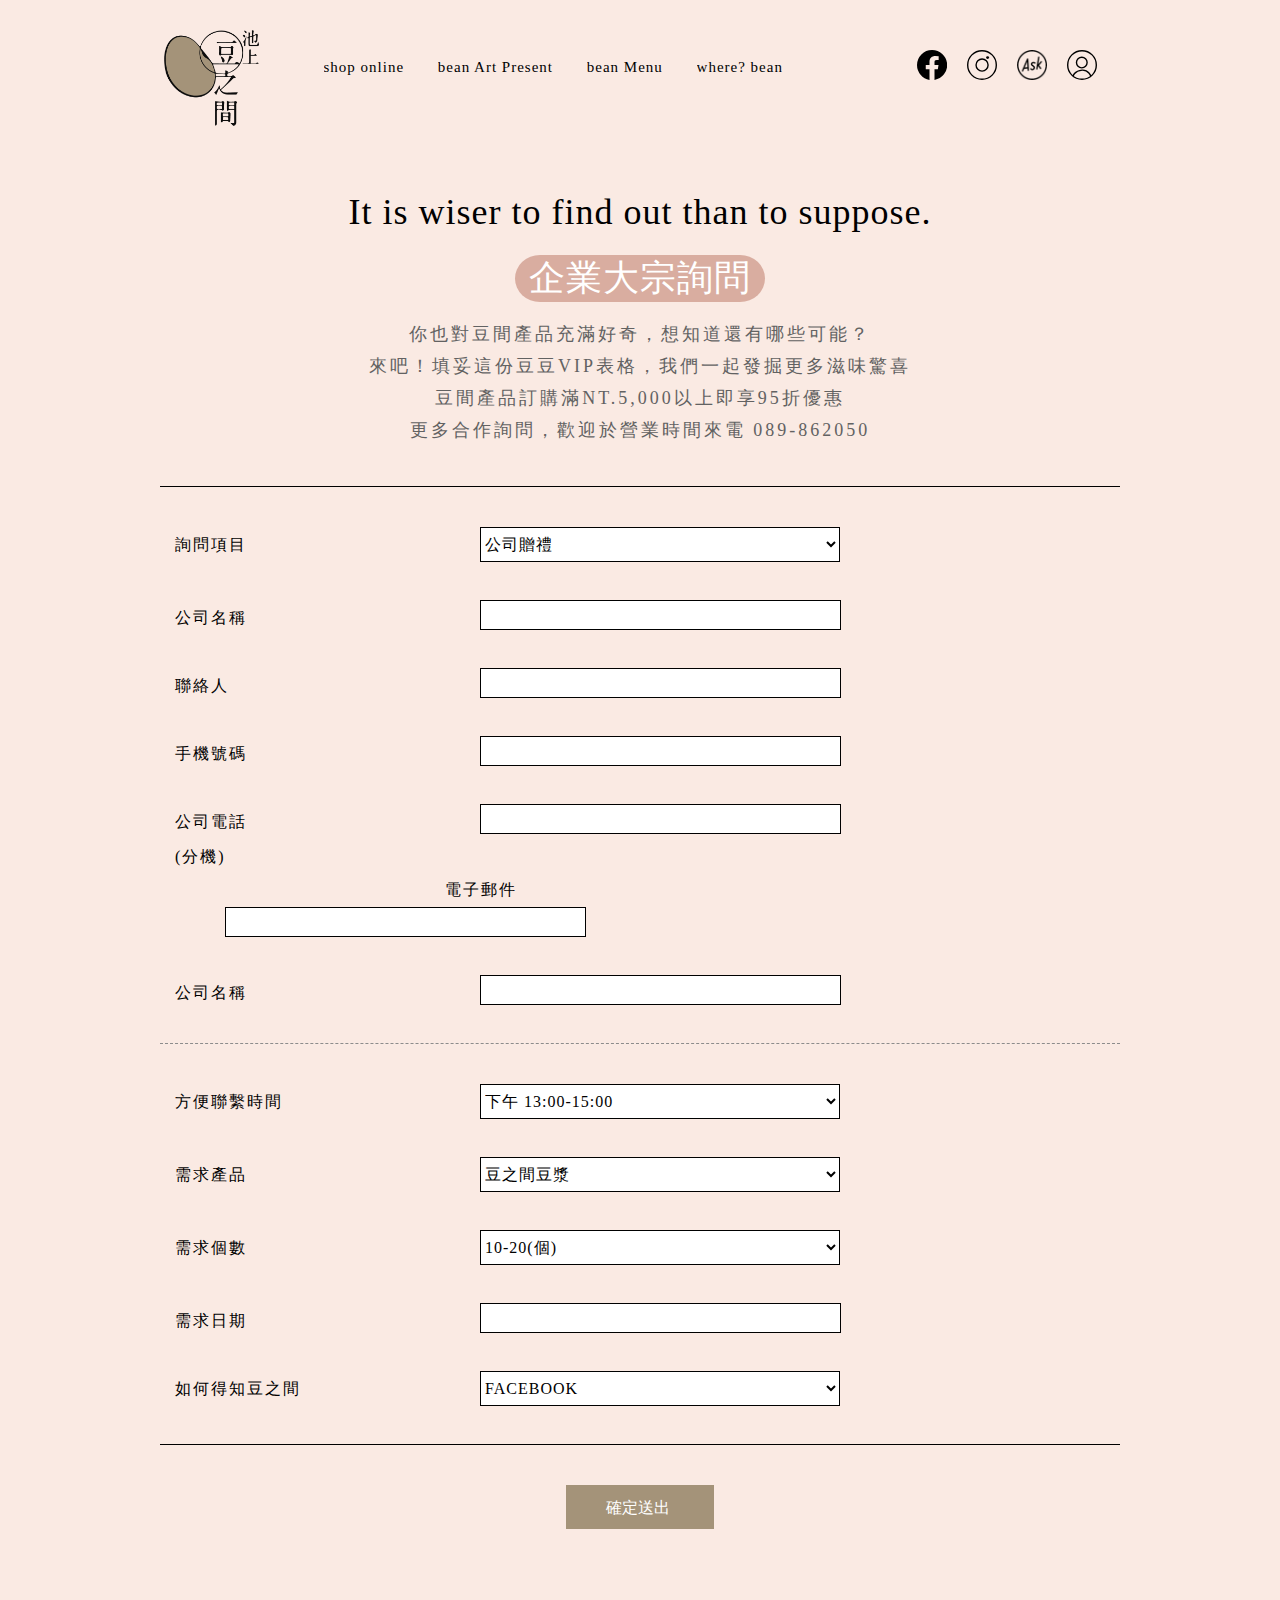
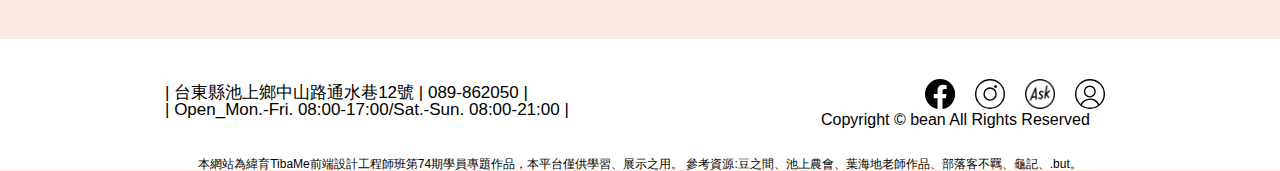
==== AK.html @ b2ef9e24 "0228" ====
<!DOCTYPE html>
<html lang="en">
<head>
    <meta charset="UTF-8">
    <meta name="viewport" content="width=device-width, initial-scale=1.0">
    <title>Ask Page</title>
    <!-- 漢堡套件 -->
    <link rel="stylesheet" href="https://fonts.googleapis.com/css?family=Montserrat:400,700https://use.fontawesome.com/releases/v5.3.1/css/all.css">
    <link href="./css/styleAK.css" rel="stylesheet" type="text/css">
</head>

<body>
    <!--------- Header --------->
    <div class="desktop-topmenuWrap">
        <div class="BLOGO">
            <a href="index.html">
                <img src="photo/b-logo/LOGO.png" alt="#">
            </a>
            
        </div>
        
        <section class="desktop-topmenuList">
            <nav class="en">
              <a href="PL.html"><span data-hover="線上購買">shop online</span></a>
              <a href="Art.html"><span data-hover="線上探索豆間">bean Art Present</span></a>
              <a href="RM.html"><span data-hover="豆間菜單">bean Menu</span></a>
              <a href="MP.html"><span data-hover="尋找豆間">where? bean</span></a>
            </nav>
        </section>

        <ul class="top-linkList">
            <li class="lw-fb" ><a href="#" target="_blank">
                <img src="./photo/b-logo/b-fb.svg" alt="#">
            </a></li>
            <li class="lw-ig"><a href="#" target="_blank">
                <img src="./photo/b-logo/b-ig.svg" alt="#">
            </a></li>
            <li class="lw-reservation"><a href="AK.html" target="_blank">
                <img src="./photo/b-logo/b-ask.png" alt="#">
            </a></li>
            <li class="lw-bag opencart"><a href="SC.html" target="_blank">
                <img src="./photo/b-logo/b-cart.svg" alt="#">
            </a></li>
        </ul>

        <!-- 漢堡 -->
        <div id="webapp_cover">
            <div id="menu_button">
              <input type="checkbox" id="menu_checkbox">
              <label for="menu_checkbox" id="menu_label">
                <div id="menu_text_bar"></div>
              </label>
            </div>
        </div>
    </div>

    <!-- mobile展開區域 -->
    
    <div class="menu_body" id="menubody">
        <div class="mtw-logo">
            <a href="index.html">
                <img src="photo/b-logo/LOGO.png" alt="">
            </a>
        </div>
        <ul class="mobile-topmenuList">
            <li>
                <div class="en">
                    <a href="PL.html">shop online|線上購買</a>
                </div>
            </li>
            <li>
                <div class="en">
                    <a href="Art.html">bean Art Present|線上探索豆間</a>
                </div>
            </li>
            <li>
                <div class="en">
                    <a href="RM.html">bean Menu|豆間菜單</a>
                </div>
            </li>
            <li>
                <div class="en">
                    <a href="MP.html">where? bean|尋找豆間</a>
                </div>
            </li>
        </ul>

        <ul class="mobile-linkList">
            <li class="lw-fb">
                <a href="#" target="_blank">
                    <img src="photo/p-logo/p-fb.svg" alt="#">
                </a>
            </li>
            <li class="lw-ig">
                <a href="#" target="_blank">
                    <img src="photo/p-logo/p-ig.svg" alt="#">
                </a>
            </li>
            <li class="lw-ask">
                <a href="AK.html">
                    <img src="photo/p-logo/p-ask.svg" alt="#">
                </a>
            </li>
            <li class="lw-bag">
                <a href="SC.html">
                    <img src="photo/p-logo/p-cart.svg" alt="#">
                </a>
            </li>
        </ul>
    </div>


    <!--------- Main-content --------->
    <div class="formenter-outWrap">
        <div class="ryder-width">
            <div class="slogan-area">
                <div class="en">
                    It is wiser to find out than to suppose.
                    <br>
                    <div class="biglogo"style="margin-top: 20px;">
                        <span>企業大宗詢問</span>
                    </div>
                </div>
                    
                
                <div class="ch">
                    你也對豆間產品充滿好奇，想知道還有哪些可能？
                    <br>
                    來吧！填妥這份豆豆VIP表格，我們一起發掘更多滋味驚喜
                    <br>
                    豆間產品訂購滿NT.5,000以上即享95折優惠
                    <br>
                    更多合作詢問，歡迎於營業時間來電 089-862050
                </div>
            </div>
        
            <form action="#" class="row-cartForm-askForm">
                <div class="row-columns-large-7">
                    <div class="columns-large3-title">詢問項目</div>
                    <div class="columns-large9-x">
                        <select name="reservation[purpose]" id="reservation_purpose" class="cart-select-required"> 
                            <option value="公司贈禮">公司贈禮</option>
                            <option value="品牌合作">品牌合作</option>
                            <option value="節慶贈禮">節慶贈禮</option>
                        </select>
                    </div>
                </div>
        
                <div class="row-columns-large-7">
                    <div class="columns-large3-title">公司名稱</div>
                    <div class="columns-large9">
                        <input type="text" name="reservation[company]" id=reservation_company_name class="required">
                    </div>
                </div>
        
                <div class="row-columns-large-7">
                    <div class="columns-large3-title">聯絡人</div>
                    <div class="columns-large9">
                        <input type="text" name="reservation[name]" id=reservation_name class="required">
                    </div>
                </div>
        
                <div class="row-columns-large-7">
                    <div class="columns-large3-title">手機號碼</div>
                    <div class="columns-large9">
                        <input type="text" name="reservation[phone]" id=reservation_phone class="required">
                    </div>
                </div>
                <div class="row-columns-large-7">
                    <div class="columns-large3-title">
                        公司電話
                        <br class="show-for-large">
                        (分機)
                    </div>
                    <div class="columns-large9">
                        <input type="text" name="reservation[company_tel]" id=reservation_company_tel class="required">
                    </div>
                </div>
        
                <div class="row-columns-large-7">
                    <div class="columns-large3-title">電子郵件</div>
                    <div class="columns-large9">
                        <input type="text" name="reservation[email]" id=reservation_email class="required">
                    </div>
                </div>
        
                <div class="row-columns-large-7">
                    <div class="columns-large3-title">公司名稱</div>
                    <div class="columns-large9">
                        <input type="text" name="reservation[company]" id=reservation_company_name class="required">
                    </div>
                </div>
        
                <!-- --第2區-- -->
                <div class="form-dashborder-container">
                    <div class="row-columns-large-7">
                        <div class="columns-large3-title">方便聯繫時間</div>
                        <div class="columns-large9-x">
                            <select name="reservation[contact_time]" id="reservation_contact_time" class="cart-select-required"> 
                                <option value="下午 13:00-15:00">下午 13:00-15:00</option>
                                <option value="下午 15:00-17:00">下午 15:00-17:00</option>
                                <option value="晚上 17:00-20:00">晚上 17:00-20:00</option>
                            </select>
                        </div>
                    </div>
        
                    <div class="row-columns-large-7">
                        <div class="columns-large3-title">需求產品</div>
                        <div class="columns-large9-x">
                            <select name="reservation[product]" id="reservation_product" class="cart-select-required"> 
                                <option value="豆之間豆漿">豆之間豆漿</option>
                                <option value="豆之間豆包">豆之間豆包</option>
                                <option value="豆之間豆干">豆之間豆干</option>
                            </select>
                        </div>
                    </div>
        
                    <div class="row-columns-large-7">
                        <div class="columns-large3-title">需求個數</div>
                        <div class="columns-large9-x">
                            <select name="reservation[quantity]" id="reservation_quantity" class="cart-select-required"> 
                                <option value="1">10-20(個)</option>
                                <option value="2">20-30(個)</option>
                                <option value="3">30-40(個)</option>
                                <option value="4">40個以上</option>
                            </select>
                        </div>
                    </div>
        
                    <div class="row-columns-large-7">
                        <div class="columns-large3-title">需求日期</div>
                        <div class="columns-large9">
                            <input type="text" name="reservation[tasting_date]" id=reservation_tasting_date class="pickupdate-after-day-required">
                        </div>
                    </div>
        
                    <div class="row-columns-large-7">
                        <div class="columns-large3-title">如何得知豆之間</div>
                        <div class="columns-large9-x">
                            <select name="reservation[purpose]" id="reservation_purpose" class="cart-select-required"> 
                                <option value="FACEBOOK">FACEBOOK</option>
                                <option value="Instagram">Instagram</option>
                                <option value="部落格介紹">部落格介紹</option>
                                <option value="報章雜誌">報章雜誌</option>
                            </select>
                        </div>
                    </div>
        
                </div>
        
            </form>
        
            <div class="black-item">
                <a href="AS.html" id="sbsSend">
                    <span class="white">確定送出</span>
                </a>
            </div>
    
        </div>

    </div>
    
    

    <!--------- Footer --------->
    <div class=desktop-footerWrap>
        <div class="content">
            <div class="infor"> 
                | 
                <a href="https://www.google.com/maps/place/%E6%B1%A0%E4%B8%8A%E8%B1%86%E4%B9%8B%E9%96%93/@23.1247488,121.2197236,15z/data=!4m2!3m1!1s0x0:0xb114d01d9bbf8af8?sa=X&ved=2ahUKEwii4aOA_8z1AhWHPZQKHaA2DVEQ_BJ6BAgeEAU" target="_blank">台東縣池上鄉中山路通水巷12號</a>
                | 
                <a href="tel:089862050">089-862050</a>
                |
                <br>
                | Open_Mon.-Fri. 08:00-17:00/Sat.-Sun. 08:00-21:00 | 
                
            </div>
    
    
            <div class="rightside">
                <ul class="footer-linkList">
                    <li class="lw-fb" ><a href="#" target="_blank">
                        <img src="./photo/b-logo/b-fb.svg" alt="#">
                    </a></li>
                    <li class="lw-ig"><a href="#" target="_blank">
                        <img src="./photo/b-logo/b-ig.svg" alt="#">
                    </a></li>
                    <li class="lw-reservation"><a href="AK.html" target="_blank">
                        <img src="./photo/b-logo/b-ask.png" alt="#">
                    </a></li>
                    <li class="lw-bag opencart"><a href="SC.html" target="_blank">
                        <img src="./photo/b-logo/b-cart.svg" alt="#">
                    </a></li>
                </ul>
    
                <div class="copyright">Copyright © bean All Rights Reserved​​</div>
            </div>

            


        </div>

        <div class="reference">
            <div class="reference-inner">
                <p>
                本網站為緯育TibaMe前端設計工程師班第74期學員專題作品，本平台僅供學習、展示之用。
                
                參考資源:豆之間、池上農會、葉海地老師作品、部落客不羈、龜記、.but。
                </p>
            </div>
            
        </div>
        
            
    </div>

    

    

    <!-- 收排套件 -->
    <script src="/path/to/cdn/jquery.min.js"></script><script src="https://code.jquery.com/jquery-3.6.0.min.js"></script>
    <script>
        // 收排套件
        $(document).ready(function () {
          var display_width = $(window).width();
          var hamburger = $("#menu_checkbox");
          var menu = $("#menubody");
      
          $(hamburger).click(function (e) {
            menu.toggleClass("open");
            hamburger.toggleClass("open");
          });
      
        })
    </script>
</body>
---- css/styleAK.css ----
@import url("reset.css");
@import url("H-F-b.css");


@media (min-width: 64.06125em){
    body{
        line-height:1;
        font-family: "STXihei", "HEITI TC", "黑體-繁", "微軟正黑體", "黑體", sans-serif;
        background-color: #FAEAE3;
        
    }
    
    
    
    /* content */
    .formenter-outWrap{
        padding-top: 50px;
        padding-bottom: 110px;

        transition: all 0.3s linear;
    }
    
    .ryder-width{
        max-width: 960px;
        margin-right: auto;
        margin-left: auto;
    }
    
    .slogan-area{
        margin-bottom: 40px;
        text-align: center;
    }
    
    .slogan-area .en{
        font-family: "Bree Serif", serif;
        font-size: 36px;
        letter-spacing: 1px;
        line-height: 1.3;
        color: #000;
        margin-bottom: 16px;
    
        
    }
    
    .biglogo{
        font-family: "Bree Serif", serif;
        font-size: 36px;
        letter-spacing: 1px;
        line-height: 1.3;
        margin-bottom: 16px;
    
        color: #fff;
        background-color: #D9ADA0;
        width: 26%;
        margin: 0 auto;
        border-radius: 10% / 50%;
    }

    
    
    .slogan-area .ch{
        font-family: "微軟正黑體";
        font-weight: 400;
        font-size: 18px;
        line-height: 32px;
        letter-spacing: 3px;
        color: #626262;
        
    }
    
    
    form{
        
    }
    .row-cartForm-askForm{
        font-family: "微軟正黑體";
        letter-spacing: 2px;
        color: #000;
        border-top: 1px solid #000;
        border-bottom: 1px solid #000;
        padding-top: 40px;
        margin-bottom: 40px;
        display: block;
        
        
    }
    
    .row-columns-large-7{
        margin-right: 0;
        margin-left: 0;
        padding-right: 0;
        padding-left: 0;
        float: none;
        max-width: none;
        margin-bottom: 38px;
     
    }
    
    .columns-large3-title{
        width: 25%;
        float: left;
        clear: none;
        padding-right: 0.9375rem;
        padding-left: 0.9375rem;
        line-height: 35px;
        /* position: relative; */
        left: 16.66667%;
    }
    
    .columns-large9{
        clear: none;
        width: 75%;
        padding-right: 0.9375rem;
        padding-left: 0.9375rem;
        
    }
    
    
    
    .cart-select-required{
        border-radius: 0;
        border: 1px solid #000;
        background-color: #fff;
        font-family: "微軟正黑體";
        font-size: 16px;
        letter-spacing: 1px;
        color: #000;
        float: none;
        width: 360px;
        height: 35px;
        line-height: 33px;
        margin-left: 50px;
    }
    
    input{
        font-family: "微軟正黑體";
        font-size: 16px;
        letter-spacing: 1px;
        color: #000;
        width: 323px;
        padding: 5px 18px;
        border: 1px solid #000;
        background-color: #fff;
        margin-left: 50px;
    }
    
    .form-dashborder-container{
        border-top: 1px dashed #8c8c8c;
        padding-top: 40px;
    }
    
    .black-item{
        border: 1px solid #A49379;
        font-family: "微軟正黑體";
        font-size: 16px;
        width: 146px;
        height: 42px;
        margin: 0 auto; 
        position: relative;
        background-color: #A49379;
        
    }
    
    .black-item>a{
        text-decoration: none;
        color: #FFF;
        position: absolute;
        width: 100%;
        height: 100%;
        top: 0;
        left: 0;
    }
    
    .white{
        position: absolute;
        top: 32%;
        left: 27%;
    }

    
}

@media (max-width: 64.06125em){
    body{
        line-height: 1;
        font-family: "STXihei", "HEITI TC", "黑體-繁", "微軟正黑體", "黑體", sans-serif;
        background-color: #FAEAE3;
    }
    
    /* content */
    .formenter-outWrap{
        width: auto;
        
        margin: 0 auto;
        padding: 170px 20px 80px;

        transition: all 0.3s linear;

        
        
    }
    
    .ryder-width{
        /* max-width: 960px; */
        margin-right: auto;
        margin-left: auto;
    }
    
    .slogan-area{
        margin-bottom: 40px;
        text-align: center;
    }
    
    .slogan-area .en{
        font-family: "Bree Serif", serif;
        font-size: 18px;
        margin-bottom: 13px;
        letter-spacing: 1px;
        line-height: 1.3;
        color: #000;

    }
    
    .biglogo{
        font-family: "Bree Serif", serif;
        font-size: 18px;
        letter-spacing: 1px;
        line-height: 1.5;
        margin-bottom: 16px;
    
        color: #fff;
        background-color: #D9ADA0;
        width: 35%;
        margin: 0 auto;
        border-radius: 10% / 50%;
    }

    
    
    .slogan-area .ch{
        font-family: "微軟正黑體";
        font-weight: 400;
        font-size: 16px;
        letter-spacing: 2px;
        color: #626262;
        text-decoration: none;
        line-height: 32px;
        letter-spacing: 3px;
    }
    
    
    form{
        padding-top: 24px;
        margin-bottom: 30px;

        font: 16px/1.8 "STXihei", "HEITI TC", "黑體-繁", "微軟正黑體", "黑體", sans-serif;
        letter-spacing: 2px;
        color: #000;
        border-top: 1px solid #000;
        border-bottom: 1px solid #000;

        /* max-width: 910px; */
       
        margin-right: auto;
        margin-left: auto;

        padding-right: 1.25rem;
        padding-left: 1.25rem;

    }

    .row-cartForm-askForm{
        font-family: "微軟正黑體";
        letter-spacing: 2px;
        color: #000;
        border-top: 1px solid #000;
        border-bottom: 1px solid #000;
        padding-top: 24px;
        margin-bottom: 30px;
        display: block;
        
        
    }
    
    .row-columns-large-7{
        margin-right: 0;
        margin-left: 0;
        padding-right: 0;
        padding-left: 0;
        float: none;
        /* max-width: none; */
        margin-bottom: 38px;
     
    }
    
    .columns-large3-title{

        clear: none;
        padding-right: 1.25rem;
        padding-left: 1.25rem;
        line-height: 35px;
        /* position: relative; */
        padding-top: 0;
        padding-bottom: 6px;
        
    }
    


    .columns-large9-x{
        clear: none;
        /* width: 100%; */
        padding-right: 0.9375rem;
        padding-left: 0.9375rem;
        
    }
    

    .columns-large9{
        clear: none;
        /* width: 100%; */
        padding-right: 2rem;
        padding-left: 1rem;
    
        
    }
    
    
    .cart-select-required{
        border-radius: 0;
        border: 1px solid #000;
        background-color: #fff;
        font-family: "微軟正黑體";
        font-size: 16px;
        letter-spacing: 1px;
        color: #000;
        float: none;
        width: 100%;
        height: 35px;
        padding: 0 5px;
        line-height: 31px;
        
    }
    
    input{
        font-family: "微軟正黑體";
        font-size: 16px;
        letter-spacing: 1px;
        color: #000;
        width: 100%;
        padding: 5px 9px;
        border: 1px solid #000;
        background-color: #fff;
        
    }
    
    .form-dashborder-container{
        border-top: 1px dashed #8c8c8c;
        padding-top: 20px;
    }
    
    .black-item{
        border: 1px solid #A49379;
        font-family: "微軟正黑體";
        font-size: 16px;
        width: 146px;
        height: 42px;
        margin: 0 auto; 
        position: relative;
        background-color: #A49379;
        
    }
    
    .black-item>a{
        text-decoration: none;
        color: #FFF;
        position: absolute;
        width: 100%;
        height: 100%;
        top: 0;
        left: 0;
    }
    
    .white{
        position: absolute;
        top: 32%;
        left: 27%;
    }

}
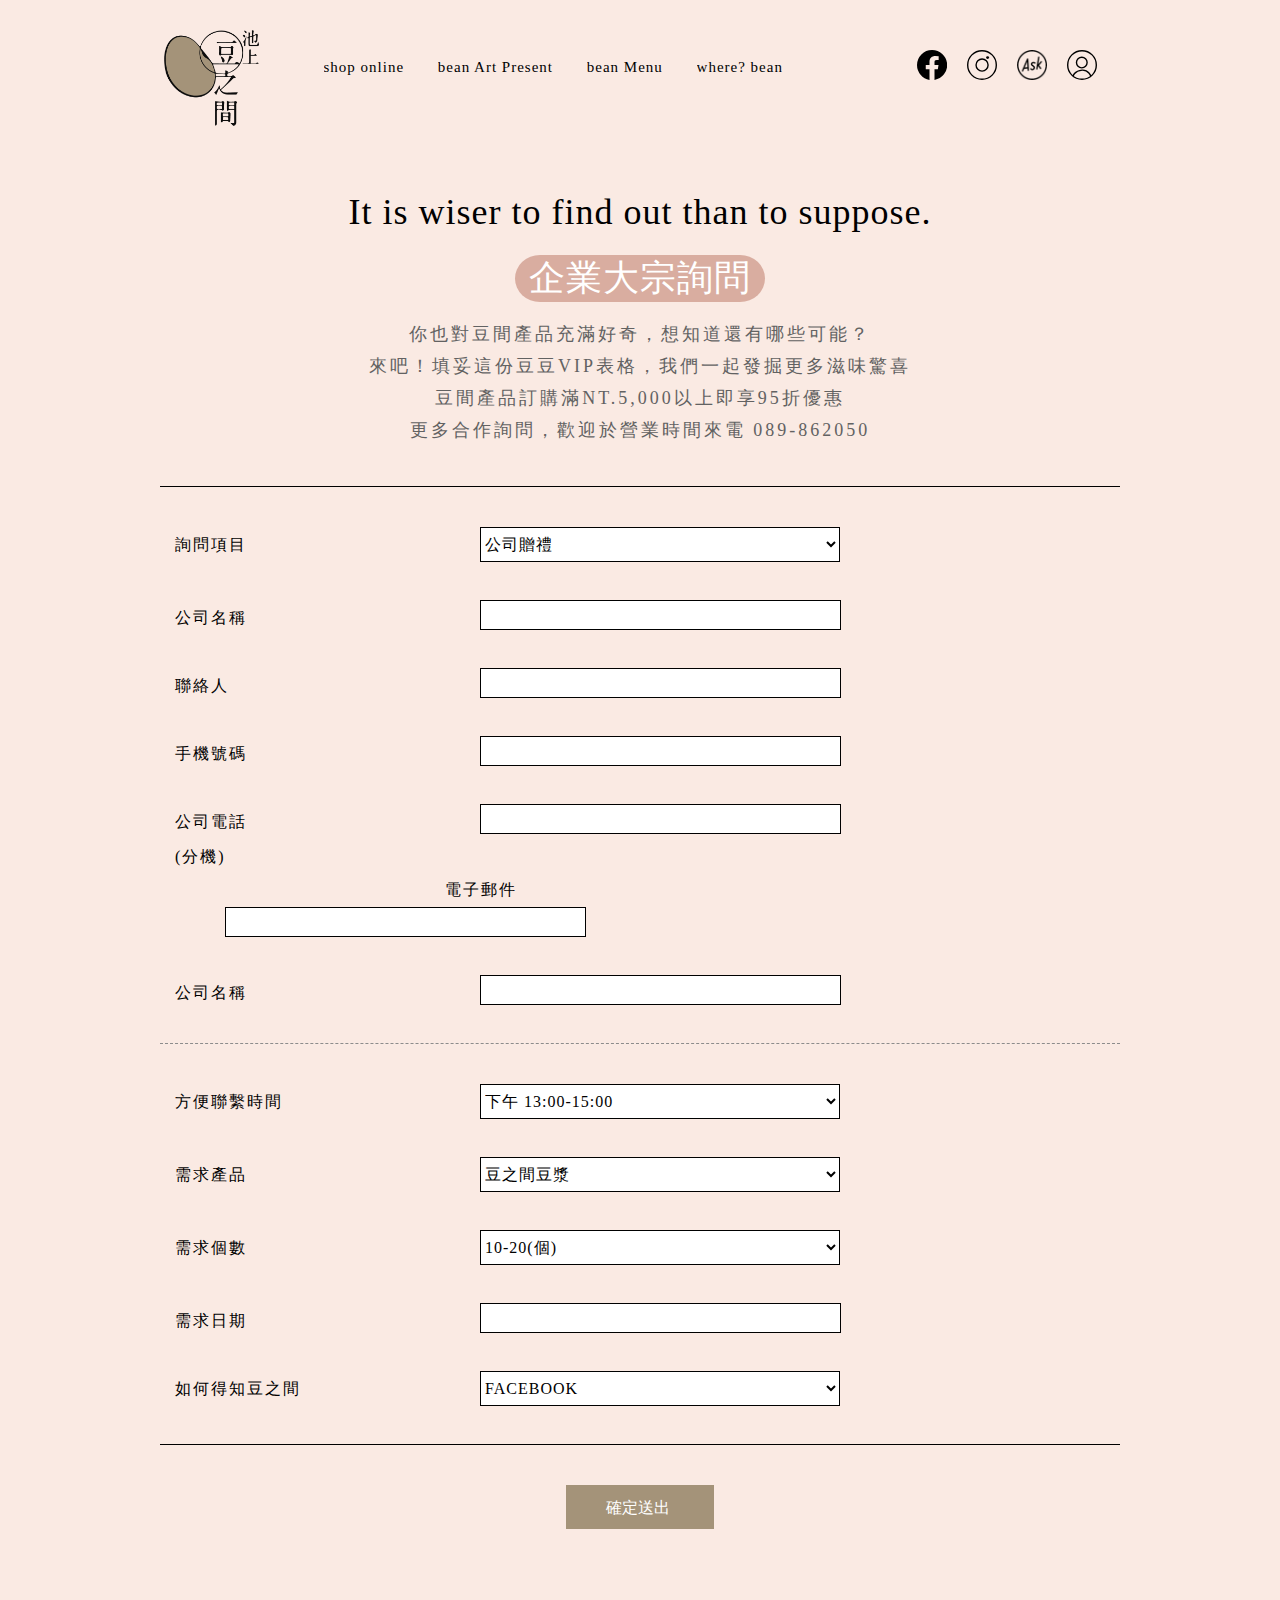
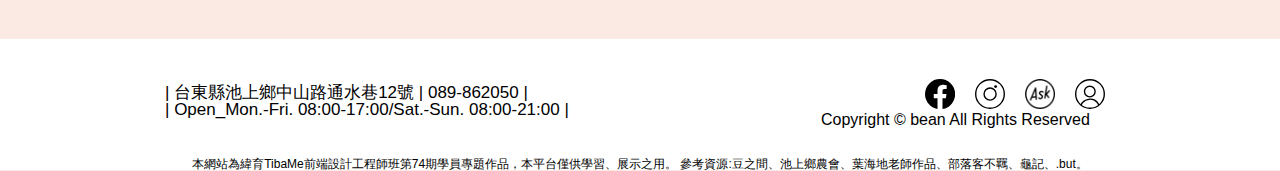
==== commit 5d9d9821: "0228" ====
--- a/AK.html
+++ b/AK.html
@@ -3,7 +3,9 @@
 <head>
     <meta charset="UTF-8">
     <meta name="viewport" content="width=device-width, initial-scale=1.0">
-    <title>Ask Page</title>
+    <meta name="format-detection" content="telephone=no">
+    <title>企業大宗詢問</title>
+    <link rel="icon" type="image/x-icon" href="./photo/b-logo/LOGO.png">
     <!-- 漢堡套件 -->
     <link rel="stylesheet" href="https://fonts.googleapis.com/css?family=Montserrat:400,700https://use.fontawesome.com/releases/v5.3.1/css/all.css">
     <link href="./css/styleAK.css" rel="stylesheet" type="text/css">
@@ -306,7 +308,7 @@
                 <p>
                 本網站為緯育TibaMe前端設計工程師班第74期學員專題作品，本平台僅供學習、展示之用。
                 
-                參考資源:豆之間、池上農會、葉海地老師作品、部落客不羈、龜記、.but。
+                參考資源:豆之間、池上鄉農會、葉海地老師作品、部落客不羈、龜記、.but。
                 </p>
             </div>
             
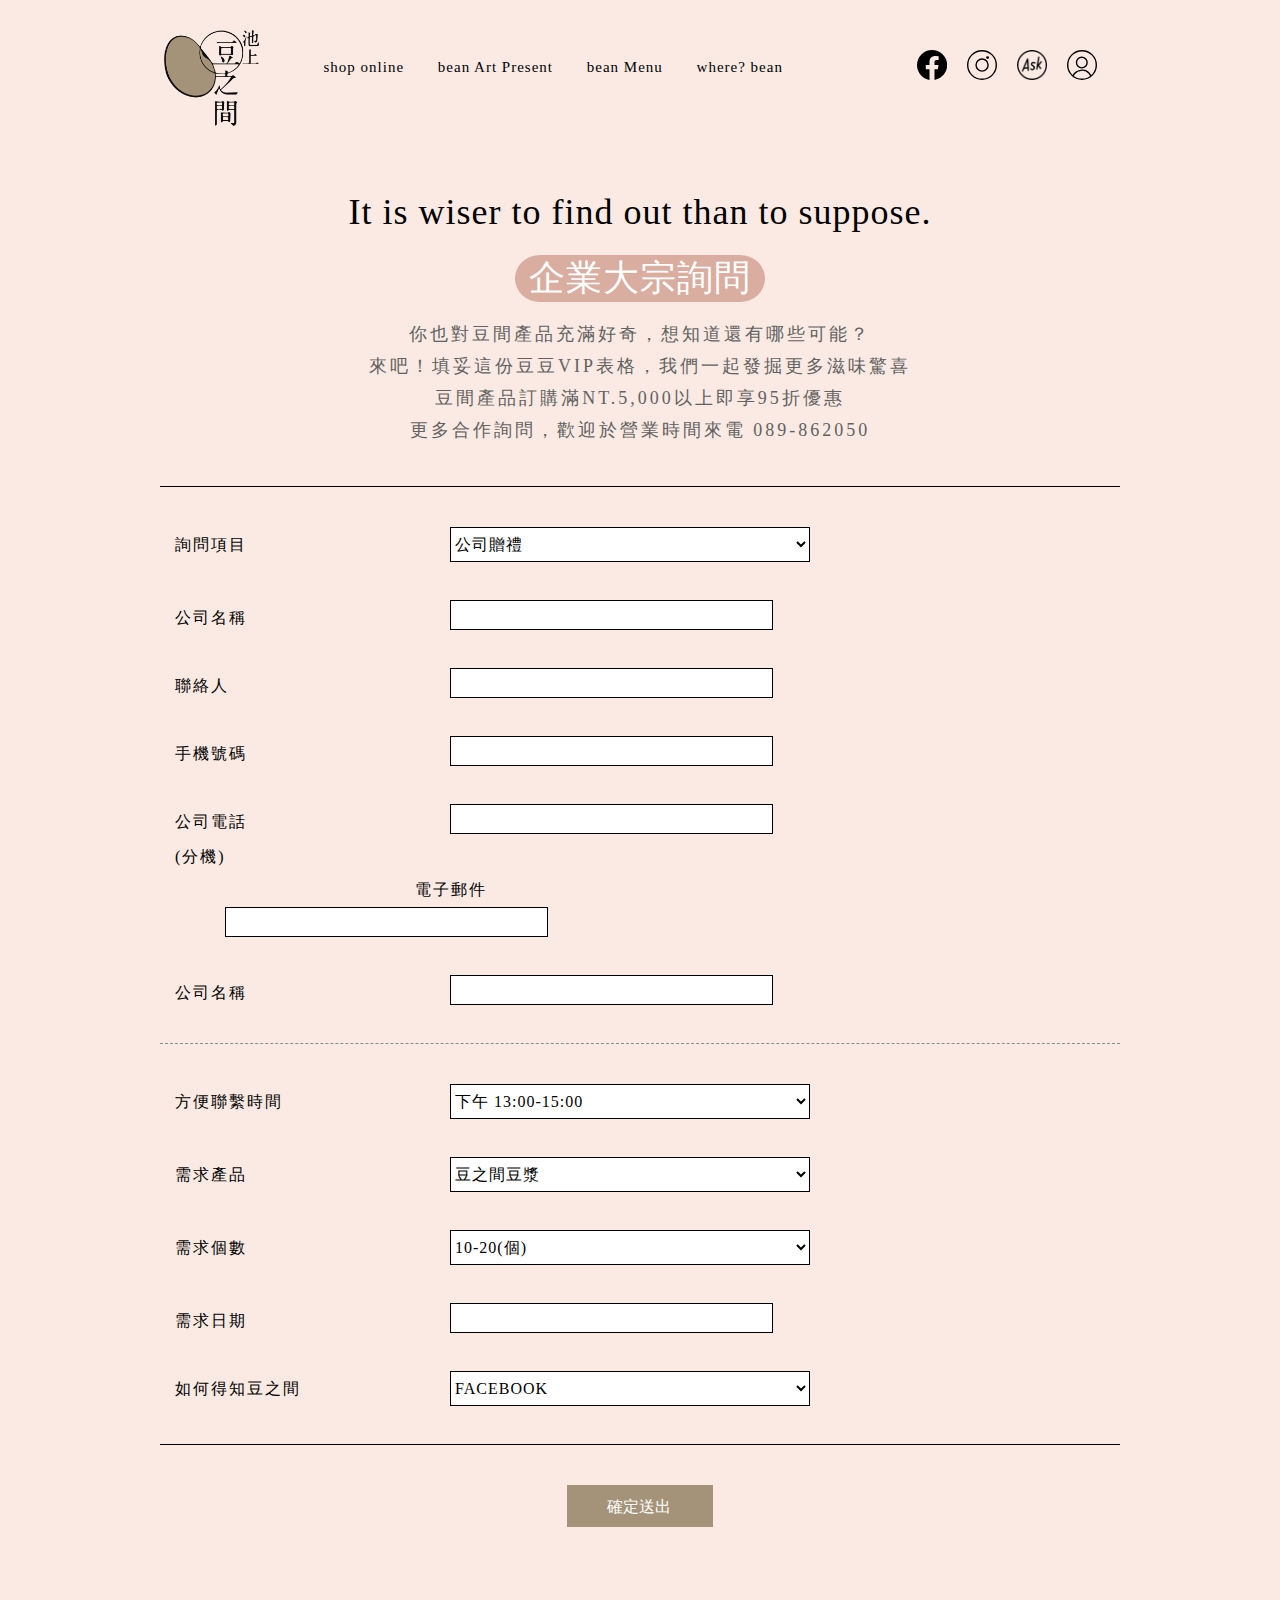
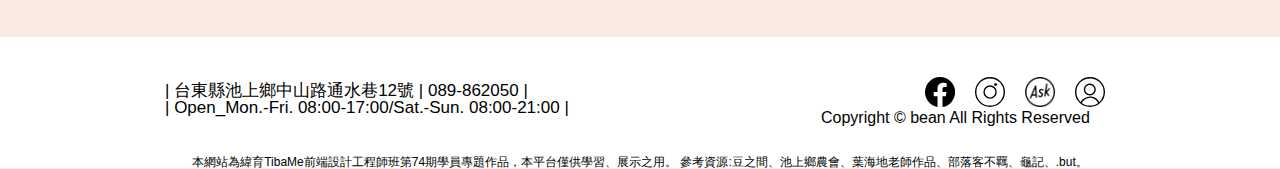
==== commit 085fefdb: "0308" ====
--- a/AK.html
+++ b/AK.html
@@ -6,7 +6,7 @@
     <meta name="format-detection" content="telephone=no">
     <title>企業大宗詢問</title>
     <link rel="icon" type="image/x-icon" href="./photo/b-logo/LOGO.png">
-    <!-- 漢堡套件 -->
+    <!-- 漢堡 -->
     <link rel="stylesheet" href="https://fonts.googleapis.com/css?family=Montserrat:400,700https://use.fontawesome.com/releases/v5.3.1/css/all.css">
     <link href="./css/styleAK.css" rel="stylesheet" type="text/css">
 </head>
@@ -59,56 +59,64 @@
     <!-- mobile展開區域 -->
     
     <div class="menu_body" id="menubody">
-        <div class="mtw-logo">
-            <a href="index.html">
-                <img src="photo/b-logo/LOGO.png" alt="">
-            </a>
-        </div>
-        <ul class="mobile-topmenuList">
-            <li>
-                <div class="en">
-                    <a href="PL.html">shop online|線上購買</a>
-                </div>
-            </li>
-            <li>
-                <div class="en">
-                    <a href="Art.html">bean Art Present|線上探索豆間</a>
-                </div>
-            </li>
-            <li>
-                <div class="en">
-                    <a href="RM.html">bean Menu|豆間菜單</a>
-                </div>
-            </li>
-            <li>
-                <div class="en">
-                    <a href="MP.html">where? bean|尋找豆間</a>
-                </div>
-            </li>
-        </ul>
-
-        <ul class="mobile-linkList">
-            <li class="lw-fb">
-                <a href="#" target="_blank">
-                    <img src="photo/p-logo/p-fb.svg" alt="#">
+        <div class="menu-content">
+            <div class="mtw-logo">
+                <a href="index.html">
+                    <img src="photo/b-logo/LOGO.png" alt="">
                 </a>
-            </li>
-            <li class="lw-ig">
-                <a href="#" target="_blank">
-                    <img src="photo/p-logo/p-ig.svg" alt="#">
-                </a>
-            </li>
-            <li class="lw-ask">
-                <a href="AK.html">
-                    <img src="photo/p-logo/p-ask.svg" alt="#">
-                </a>
-            </li>
-            <li class="lw-bag">
-                <a href="SC.html">
-                    <img src="photo/p-logo/p-cart.svg" alt="#">
-                </a>
-            </li>
-        </ul>
+            </div>
+            <ul class="mobile-topmenuList">
+                <li>
+                    <div class="en">
+                        <a href="PL.html">shop online|線上購買</a>
+                    </div>
+                </li>
+                <li>
+                    <div class="en">
+                        <a href="Art.html">bean Art Present|線上探索豆間</a>
+                    </div>
+                </li>
+                <li>
+                    <div class="en">
+                        <a href="RM.html">bean Menu|豆間菜單</a>
+                    </div>
+                </li>
+                <li>
+                    <div class="en">
+                        <a href="MP.html">where? bean|尋找豆間</a>
+                    </div>
+                </li>
+            </ul>
+
+            <ul class="mobile-linkList">
+                <li class="lw-fb">
+                    <a href="#" target="_blank">
+                        <img src="photo/p-logo/p-fb.svg" alt="#">
+                    </a>
+                </li>
+                <li class="lw-ig">
+                    <a href="#" target="_blank">
+                        <img src="photo/p-logo/p-ig.svg" alt="#">
+                    </a>
+                </li>
+                <li class="lw-ask">
+                    <a href="AK.html">
+                        <img src="photo/p-logo/p-ask.svg" alt="#">
+                    </a>
+                </li>
+                <li class="lw-bag">
+                    <a href="SC.html">
+                        <img src="photo/p-logo/p-cart.svg" alt="#">
+                    </a>
+                </li>
+            </ul>
+        </div>
+
+        
+        <!-- 漢堡的mask -->
+        <div class="mask"></div>
+        
+        
     </div>
 
 
@@ -321,10 +329,10 @@
 
     
 
-    <!-- 收排套件 -->
+    <!-- 收排 -->
     <script src="/path/to/cdn/jquery.min.js"></script><script src="https://code.jquery.com/jquery-3.6.0.min.js"></script>
     <script>
-        // 收排套件
+        // 收排
         $(document).ready(function () {
           var display_width = $(window).width();
           var hamburger = $("#menu_checkbox");
